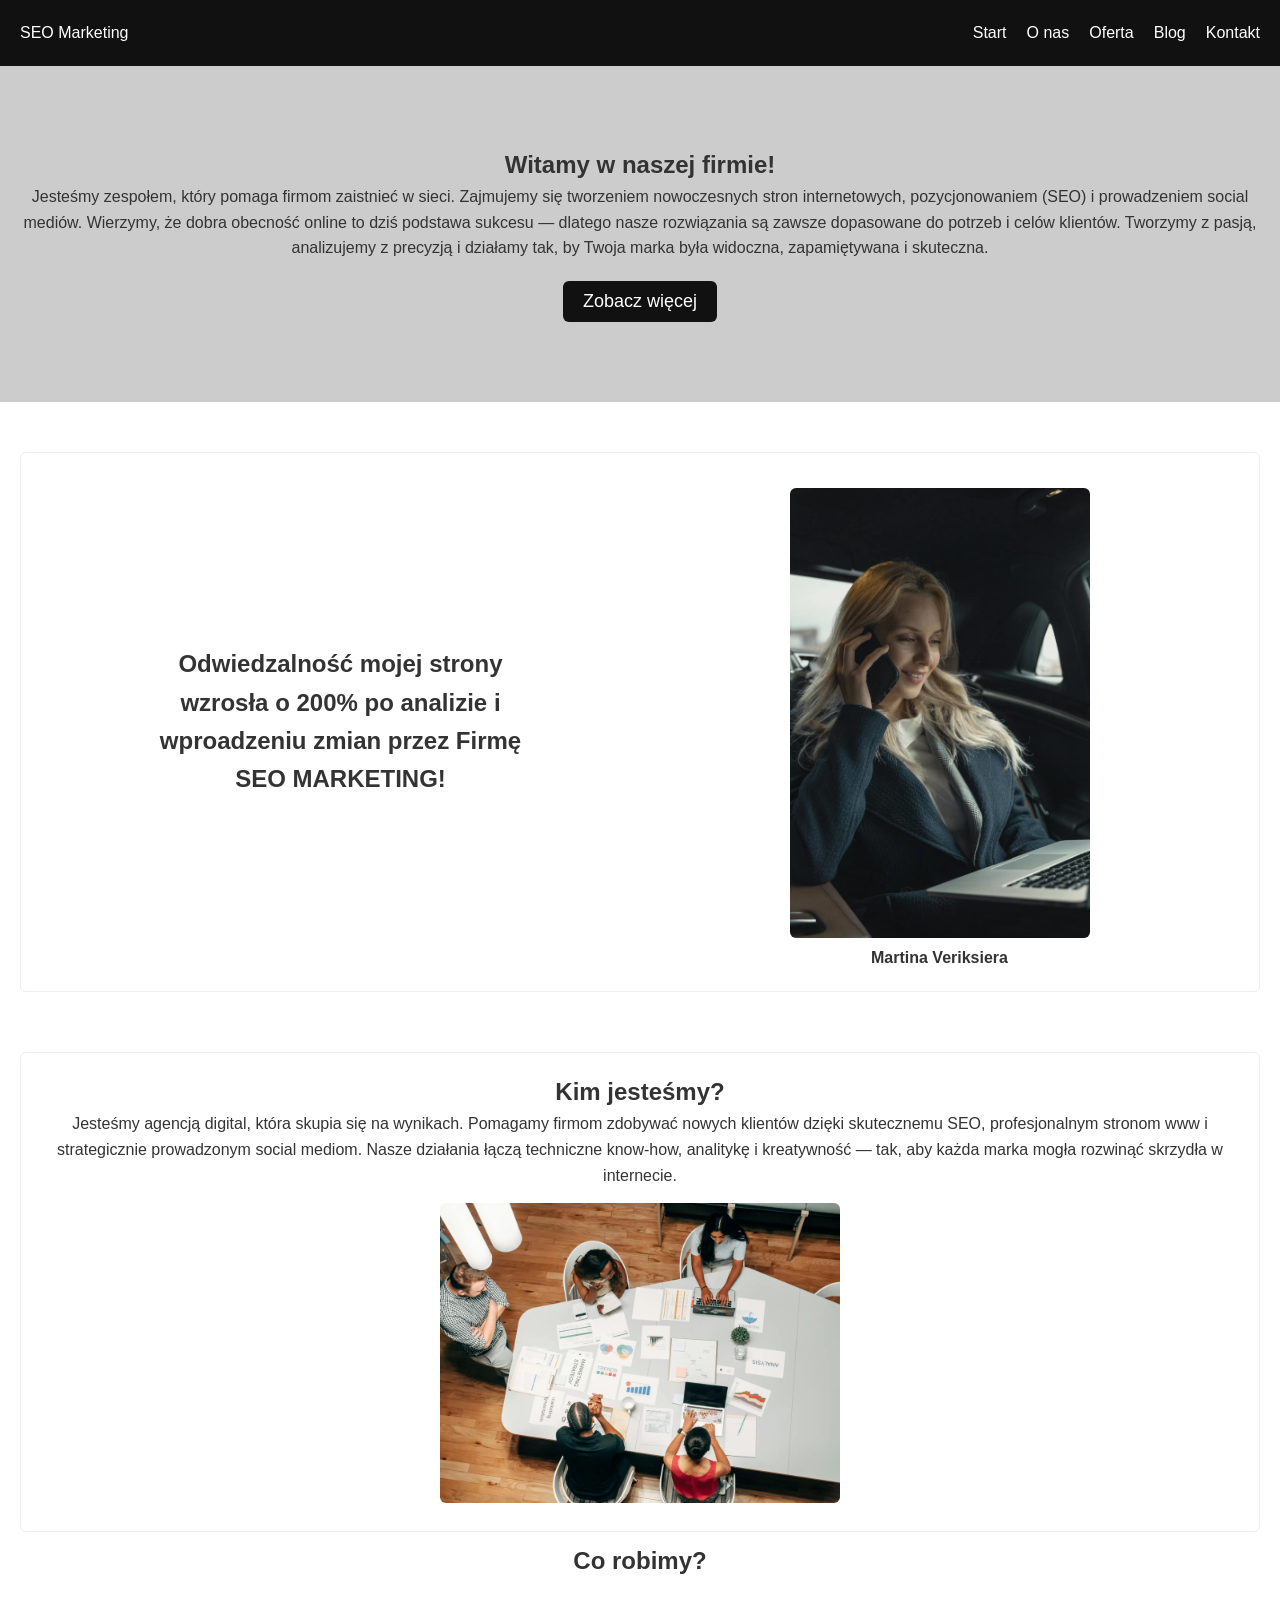
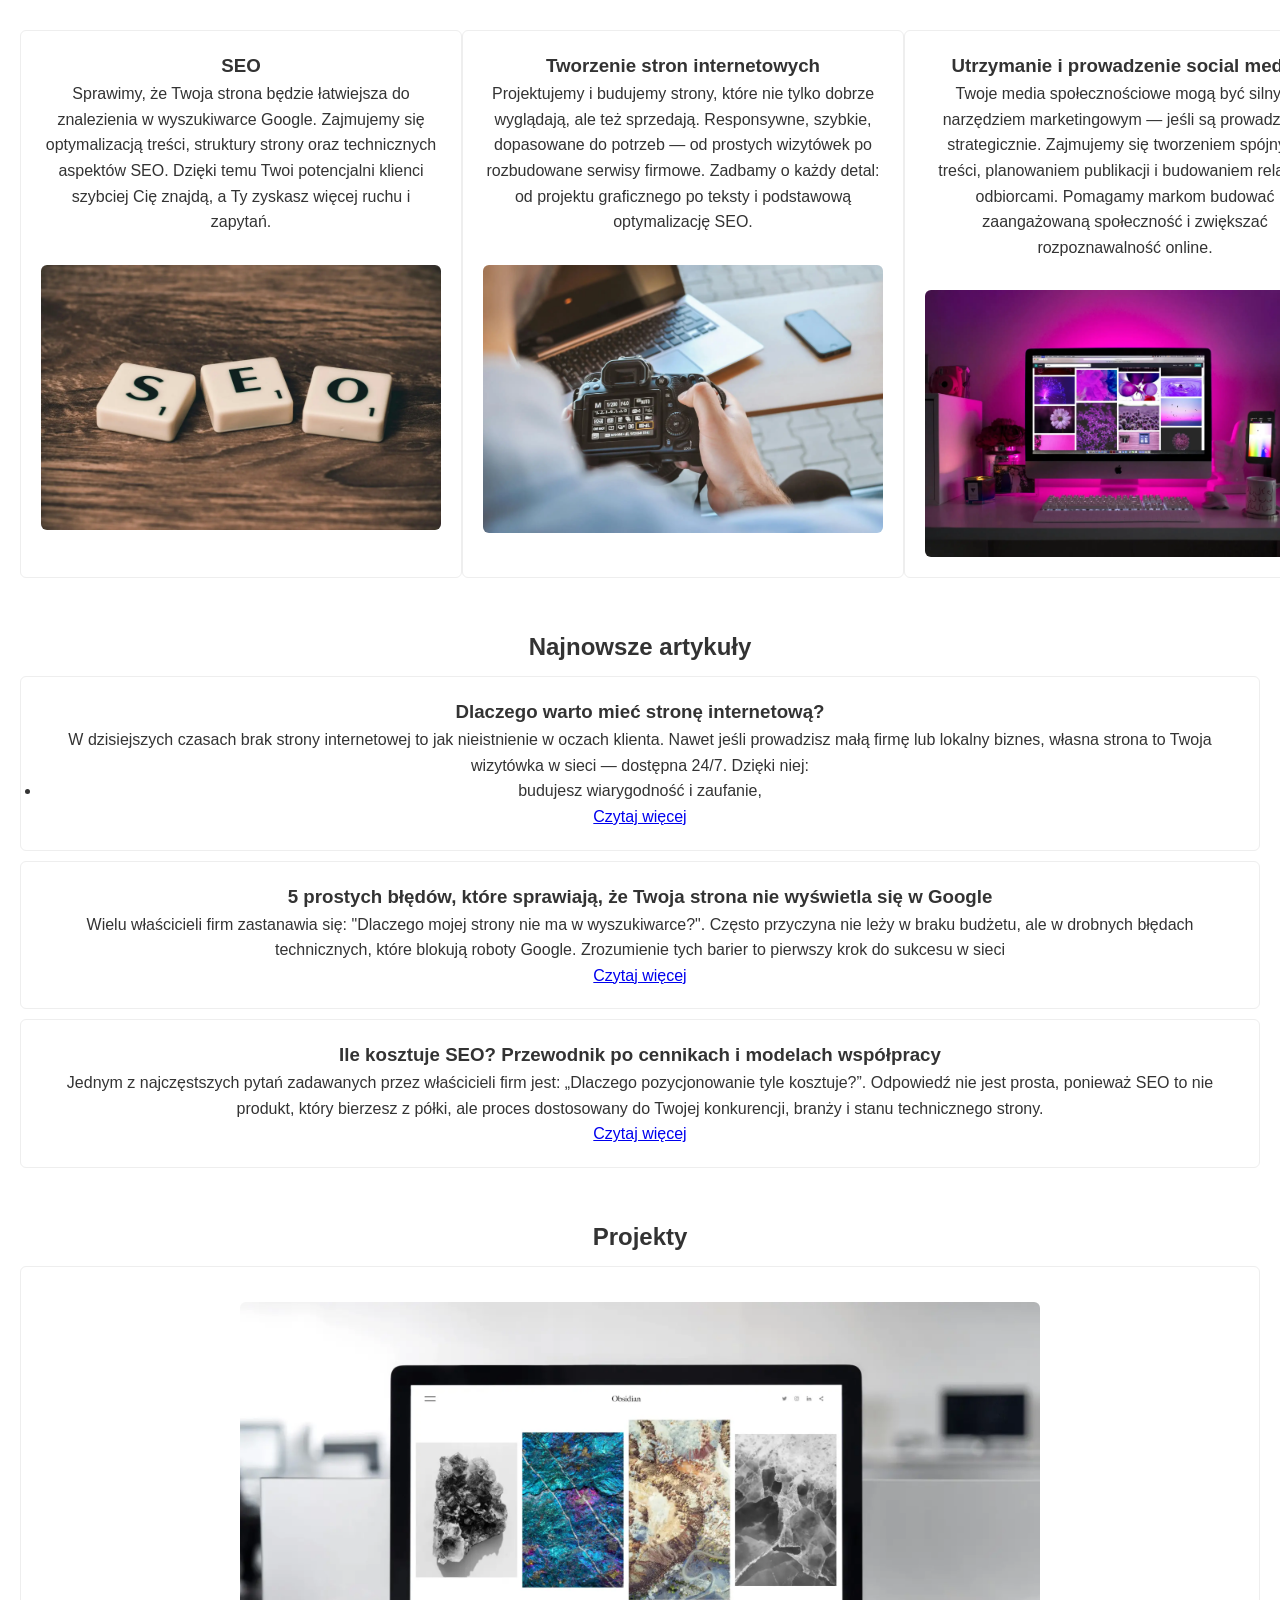
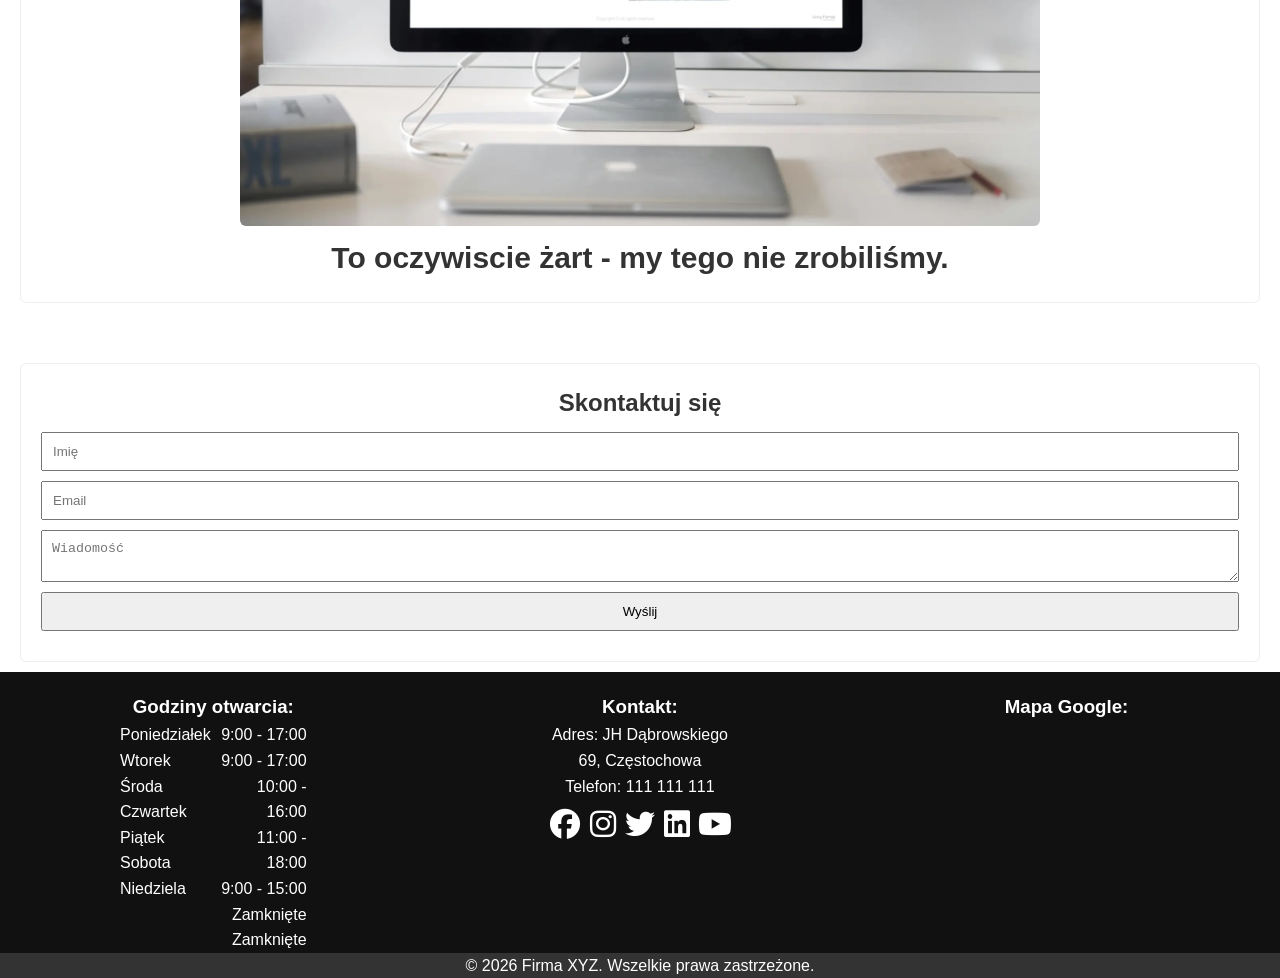
==== index.html @ 731b8c66 "Update AI chatbot API key and script ID" ====
<!DOCTYPE html>
<html lang="PL">
<head>
    <meta name="google-site-verification" content="YTeAEZpLC_OVAl8y1FCkIBttEmeFO_neO-o3GUw4ZjY" />
    <link rel="stylesheet" href="https://cdnjs.cloudflare.com/ajax/libs/font-awesome/6.5.1/css/all.min.css">
    <link rel="stylesheet" href="style.css">
    <title>SEO Marketing</title>
    <meta name="description" content="Zajmjemy się SEO i optymalizacją stron internetowych!
     Jeżeli chcesz żeby twoja strona była wyszukiwana wiecej i szybciej jestescie w dobrym miejscu!">
    <meta name="keywords" content="Strona internetowa, SEO, optymalizacją, wyszukiwanie, miejsce">

    <!-- Facebook Meta Tags -->
    <meta property="og:url" content="https://PorwanyPL.github.io">
    <meta property="og:type" content="website">
    <meta property="og:title" content="SEO Marketing">
    <meta property="og:description" content="Zajmjemy się SEO i optymalizacją stron internetowych!
        Jeżeli chcesz żeby twoja strona była wyszukiwana wiecej i szybciej jestescie w dobrym miejscu!">
    <meta property="og:image" content="https://opengraph.b-cdn.net/production/images/9e514ed9-cc0b-4eec-8880-2cc84eaccb9f.jpg?token=wZX1wIh1GmjY1nAK0767PbITvUeGZSlRrqL3bGGTKsA&height=800&width=1200&expires=33298521840">

    <!-- Twitter Meta Tags -->
    <meta name="twitter:card" content="summary_large_image">
    <meta property="twitter:domain" content="PorwanyPL.github.io">
    <meta property="twitter:url" content="https://PorwanyPL.github.io">
    <meta name="twitter:title" content="SEO Marketing">
    <meta name="twitter:description" content="Zajmjemy się SEO i optymalizacją stron internetowych!
        Jeżeli chcesz żeby twoja strona była wyszukiwana wiecej i szybciej jestescie w dobrym miejscu!">
    <meta name="twitter:image" content="https://opengraph.b-cdn.net/production/images/9e514ed9-cc0b-4eec-8880-2cc84eaccb9f.jpg?token=wZX1wIh1GmjY1nAK0767PbITvUeGZSlRrqL3bGGTKsA&height=800&width=1200&expires=33298521840">

    <!-- Meta Tags Generated via https://www.opengraph.xyz -->
     <script type="application/ld+json">
        {
        "@context": "https://schema.org",
        "@type": "LocalBusiness",
        "name": "SEO Marketing",
        "image": "https://porwanypl.github.io/kobieta-koduje-na-komputerze.jpg",
        "url": "https://porwanypl.github.io/",
        "telephone": "111 111 111",
        "priceRange": "$$",
        "address": {
            "@type": "PostalAddress",
            "streetAddress": "JH Dąbrowskiego 12",
            "addressLocality": "Częstochowa",
            "postalCode": "42-200",
            "addressCountry": "PL"
        },
        "geo": {
            "@type": "GeoCoordinates",
            "latitude": 50.823562, 
            "longitude": 19.110785
        },
        "openingHoursSpecification": [{
            "@type": "OpeningHoursSpecification",
            "dayOfWeek": [
            "Monday",
            "Tuesday",
            "Wednesday",
            "Thursday",
            "Friday"
            ],
            "opens": "08:00",
            "closes": "16:00"
        },{
            "@type": "OpeningHoursSpecification",
            "dayOfWeek": "Saturday",
            "opens": "10:00",
            "closes": "15:00"
        }],
        "sameAs": [
            "https://www.facebook.com/politechnikaczestochowskaPCz",
            "https://www.instagram.com/politechnikaczestochowska",
            "https://www.youtube.com/politechnikaczestochowska"
        ] 
        }
    </script>
    <link rel="alternate" hreflang="pl" href="https://porwanypl.github.io/"/>
    <link rel="alternate" hreflang="en" href="https://porwanypl.github.io/en/"/>
<!-- cookies pliki -->
    <script id="Cookiebot" src="https://consent.cookiebot.com/uc.js" data-cbid="aeaaa989-5537-49ea-a814-92ec46b19eb7" data-blockingmode="auto" type="text/javascript"></script>
    <!-- chat bot --> 
    <script>window.aichatbotApiKey="5bf38049-94e9-4cc4-a264-72f6aa20b4b9"; window.aichatbotProviderId="f9e9c5e4-6d1a-4b8c-8d3f-3f9e9c5e46d1";</script><script src="https://script.chatlab.com/aichatbot.js" id="5bf38049-94e9-4cc4-a264-72f6aa20b4b9" defer></script>

    <script type="text/javascript">
    (function(c,l,a,r,i,t,y){
        c[a]=c[a]||function(){(c[a].q=c[a].q||[]).push(arguments)};
        t=l.createElement(r);t.async=1;t.src="https://www.clarity.ms/tag/"+i;
        y=l.getElementsByTagName(r)[0];y.parentNode.insertBefore(t,y);
    })(window, document, "clarity", "script", "u9icg1cojf");
</script>
</head>

<!-- Google tag (gtag.js) -->
<script async src="https://www.googletagmanager.com/gtag/js?id=G-9H1WRH8PSH"></script>
<script>
  window.dataLayer = window.dataLayer || [];
  function gtag(){dataLayer.push(arguments);}
  gtag('js', new Date());

  gtag('config', 'G-9H1WRH8PSH');
</script>
<body>

<header>
    <div class="logo">SEO Marketing</div>
    <nav>
        <ul>
            <li><a href="index.html">Start</a></li>
            <li><a href="#">O nas</a></li>
            <li><a href="#">Oferta</a></li>
            <li><a href="blog/article1.html">Blog</a></li>
            <li><a href="#">Kontakt</a></li>
        </ul>
    </nav>
</header>

<section class="hero">
    <h1>Witamy w naszej firmie!</h1> <!-- powinien być H1 -->
    <p>Jesteśmy zespołem, który pomaga firmom zaistnieć w sieci.
Zajmujemy się tworzeniem nowoczesnych stron internetowych, pozycjonowaniem (SEO) i prowadzeniem social mediów.
Wierzymy, że dobra obecność online to dziś podstawa sukcesu — dlatego nasze rozwiązania są zawsze dopasowane do potrzeb i celów klientów.
Tworzymy z pasją, analizujemy z precyzją i działamy tak, by Twoja marka była widoczna, zapamiętywana i skuteczna.</p>
    <button>Zobacz więcej</button>
</section>

<section class="opinia">
    <div class="container">
        <div class="col-50">
            <p><h2>
                Odwiedzalność mojej strony wzrosła o 200% po analizie i wproadzeniu zmian przez Firmę SEO MARKETING!
            </h2></p>
        </div>

        <div class="col-50">
            <div>
                <img src="zdjecia/zdjecie-pani-z-laptopem.webp" alt="profil osoby komentującej">
            <p>Martina Veriksiera</p>
            </div>
        </div>
    </div>
</section>

<section class="about">
    <div class="container">
        <h2>Kim jesteśmy?</h2>
        <p>Jesteśmy agencją digital, która skupia się na wynikach.
        Pomagamy firmom zdobywać nowych klientów dzięki skutecznemu SEO, profesjonalnym stronom www i strategicznie prowadzonym social mediom.
        Nasze działania łączą techniczne know-how, analitykę i kreatywność — tak, aby każda marka mogła rozwinąć skrzydła w internecie.</p>
        <img src="zdjecia/kim-jestesmy-min.webp" loading="lazy" alt="Kim jesteśmy">
    </div>
</section>

<section class="serviceH2">
    <h2>Co robimy?</h2>
</section>

<section class="services">
    <div class="serviceFlex">
        <div class="service">
            <h3>SEO</h3>
            <p>Sprawimy, że Twoja strona będzie łatwiejsza do znalezienia w wyszukiwarce Google.
            Zajmujemy się optymalizacją treści, struktury strony oraz technicznych aspektów SEO.
            Dzięki temu Twoi potencjalni klienci szybciej Cię znajdą, a Ty zyskasz więcej ruchu i zapytań.</p>
            <div class="service-img">
                <img src="zdjecia/seo-min.webp" loading="lazy" alt="SEO">
            </div>
        </div>
    </div>
    <div class="serviceFlex">
        <div class="service">
            <h3>Tworzenie stron internetowych</h3>
            <p>Projektujemy i budujemy strony, które nie tylko dobrze wyglądają, ale też sprzedają.
            Responsywne, szybkie, dopasowane do potrzeb — od prostych wizytówek po rozbudowane serwisy firmowe.
            Zadbamy o każdy detal: od projektu graficznego po teksty i podstawową optymalizację SEO.</p>
            <div class="service-img">
                <img src="zdjecia/marketing-min.webp" loading="lazy" alt="Tworzenie stron">
            </div>
        </div>
    </div>
    <div class="serviceFlex">
        <div class="service">
            <h3>Utrzymanie i prowadzenie social media</h3>
            <p>Twoje media społecznościowe mogą być silnym narzędziem marketingowym — jeśli są prowadzone strategicznie.
            Zajmujemy się tworzeniem spójnych treści, planowaniem publikacji i budowaniem relacji z odbiorcami.
            Pomagamy markom budować zaangażowaną społeczność i zwiększać rozpoznawalność online.</p>
            <div class="service-img">
                <img src="zdjecia/web-deign-min.webp" loading="lazy" alt="Social media">
            </div>
        </div>
    </div>
</section>

<section class="blog">
    <h2>Najnowsze artykuły</h2> 
    <article>
        <div class="article-inside">
            <h3>Dlaczego warto mieć stronę internetową?</h3>

            <p>W dzisiejszych czasach brak strony internetowej to jak nieistnienie w oczach klienta.
            Nawet jeśli prowadzisz małą firmę lub lokalny biznes, własna strona to Twoja wizytówka w sieci — dostępna 24/7.
            Dzięki niej:
            <ul>
            <li>budujesz wiarygodność i zaufanie,</li>
            </ul></p>

            <a href="#">Czytaj więcej</a>
        </div>
    </article>
    
    <article>
        <div class="article-inside">
            <h3>5 prostych błędów, które sprawiają, że Twoja strona nie wyświetla się w Google</h3>

            <p>Wielu właścicieli firm zastanawia się: "Dlaczego mojej strony nie ma w wyszukiwarce?". 
                Często przyczyna nie leży w braku budżetu, ale w drobnych błędach technicznych, które blokują roboty Google. 
                Zrozumienie tych barier to pierwszy krok do sukcesu w sieci</p>

            <a href="#">Czytaj więcej</a>
        </div>
    </article>

    <article>
        <div class="article-inside">
            <h3>Ile kosztuje SEO? Przewodnik po cennikach i modelach współpracy</h3>

            <p>Jednym z najczęstszych pytań zadawanych przez właścicieli firm jest: „Dlaczego pozycjonowanie tyle kosztuje?”. 
                Odpowiedź nie jest prosta, ponieważ SEO to nie produkt, który bierzesz z półki, 
                ale proces dostosowany do Twojej konkurencji, branży i stanu technicznego strony.</p>

            <a href="#">Czytaj więcej</a>
        </div>
    </article>

</section>

<section class="portfolio">
    <h2>Projekty</h2>
    <div class="project">
        <img src="zdjecia/zdjecie-monitora-z-przegladarka.webp" loading="lazy" alt="Projekt 1">
        <p><b>To oczywiscie żart - my tego nie zrobiliśmy.</b></p>
    </div>
</section>

<section class="contact">
    <div class="container">
        <h2>Skontaktuj się</h2>
        <form>
            <input type="text" placeholder="Imię">
            <input type="email" placeholder="Email">
            <textarea placeholder="Wiadomość"></textarea>
            <button>Wyślij</button>
        </form>
    </div>
</section>

<footer>
    <div class="row">
        <div class="col-1">
            <h3>Godziny otwarcia:</h3>
            <div class="row">
                <div class="col-2 leftCol">
                    Poniedziałek<br>
                    Wtorek<br>
                    Środa<br>
                    Czwartek<br>
                    Piątek<br>
                    Sobota<br>
                    Niedziela
                </div>
                <div class="col-2 rightCol">
                    9:00 - 17:00<br>
                    9:00 - 17:00<br>
                    10:00 - 16:00<br>
                    11:00 - 18:00<br>
                    9:00 - 15:00<br>
                    Zamknięte<br>
                    Zamknięte
                </div>
            </div>
        </div>
        <div class="col-1">
            <h3>Kontakt:</h3>
            <p>Adres: JH Dąbrowskiego 69, Częstochowa</p>
            <p>Telefon: 111 111 111</p>
            <div class="row">
                <div class="col-5"><i class="fa-brands fa-facebook"></i></div>
                <div class="col-5"><i class="fa-brands fa-instagram"></i></div>
                <div class="col-5"><i class="fa-brands fa-twitter"></i></div>
                <div class="col-5"><i class="fa-brands fa-linkedin"></i></div>
                <div class="col-5"><i class="fa-brands fa-youtube"></i></div>
            </div>
        </div>
        <div class="col-1">
            <h3>Mapa Google:</h3>
            <iframe src="https://www.google.com/maps/embed?pb=!1m10!1m8!1m3!1d727.2451090028206!2d19.468840865619192!3d51.17419026468823!3m2!1i1024!2i768!4f13.1!5e1!3m2!1spl!2spl!4v1767355858015!5m2!1spl!2spl" style="border:0;" allowfullscreen="" loading="lazy" referrerpolicy="no-referrer-when-downgrade"></iframe>
        </div>
    </div>
    <div class="footer-p">
        <p>© 2026 Firma XYZ. Wszelkie prawa zastrzeżone.</p>
    </div>
</footer>

</body>
</html>
---- style.css ----
* { margin: 0; padding: 0; box-sizing: border-box; }
body { font-family: Arial, sans-serif; line-height: 1.6; color: #333; }

header {
    background: #111;
    color: #fff;
    padding: 20px;
    display: flex;
    justify-content: space-between;
    align-items: center;
    text-align: center;
}
nav ul { list-style: none; display: flex; }
nav ul li { margin-left: 20px; }
nav ul li a { color: #fff; text-decoration: none; }

nav ul li:hover {
    transform: scale(1.10);
}
nav ul li:hover a{
    color: #ccc;
    transition: color 0.3s ease;
}
.hero {
    background: #ccc;
    padding: 80px 20px;
    text-align: center;
}
.hero h2 { font-size: 32px; margin-bottom: 20px; }

.hero button{
    padding: 10px 20px;
    font-size: 18px;
    background: #111;
    color: #fff;
    border: none;
    border-radius: 6px;
    cursor: pointer;
    margin-top: 20px;
}

.hero button:hover{
    transition: background-color 0.3s ease;
    background-color: #ccc;
    color: #111;
}

.opinia .container {
    display: flex;
    justify-content: center;
    align-items: center;
}
.opinia .col-50 {
    display: flex;
    width: 50%;
    justify-content: center;
}

.opinia .col-50  p {
    margin: 50px;
    text-align: center;
}

.opinia .col-50 div p {
    font-weight: bold;
    margin: 0;
    text-align: center;
}

.col-50 img {
    max-width: 300px;
}


.about, .services, .blog, .portfolio, .contact, .opinia{
    padding: 40px 20px 0 20px;
    text-align: center;
}

.serviceH2 {
    text-align: center;
}

.services {
    display: flex;
    flex: 1;
    justify-content: space-around;
}

.services .service, .blog article, .portfolio .project, .container{
    border: 1px solid #eee;
    padding: 20px;
    margin: 10px 0;
    border-radius: 6px;
    text-align: center;
}
.serviceFlex {
    display: flex;
    flex: 1;
}
.service-img{
    display: flex;
    justify-content: center;
    margin-top: 15px;
}

.article-inside{
    margin: 0 auto;
    max-width: 1200px;
}

.portfolio img{
    min-width: 800px;
}

.portfolio p{
    font-size: 30px;
}

img { width: 400px; border-radius: 6px; margin-top: 15px;}

form input, form textarea, form button {
    display: block;
    width: 100%;
    margin: 10px 0;
    padding: 10px;
}

.row::before, .row::after {
    content: "";
    display: table;
    clear: both;
}

[class*='col']{
    float: left;
    min-height: 1px;
}

.col-1 { 
    width: 33.33%; 
    padding: 0 120px;
}

.col-2 { 
    width: 50%; 
}
.col-5{
    width: 20%;
}
.leftCol{
    text-align: left;
}
.rightCol{
    text-align: right;
}

iframe{
    margin-top: 2px;
    width: 100%;
    min-height: 200px;
    border: 0;
}

footer {
    background: #111;
    color: #fff;
    padding-top: 20px;
    text-align: center;
}
footer .col-1 {
    min-height: 250px;
}
footer .col-1 p {
    text-align: center;
}

.footer-p{
    background-color: #333;
}

footer .row > .col-1 > .row .col-5{
    margin-top: 10px;
}
footer i{
    border-radius: 30px;
    width: 100%;
    font-size: 30px;
    cursor: pointer;
}

footer i:hover{
    background-color: #fff;
    color: #111;
    transition: all 0.3s ease;
}
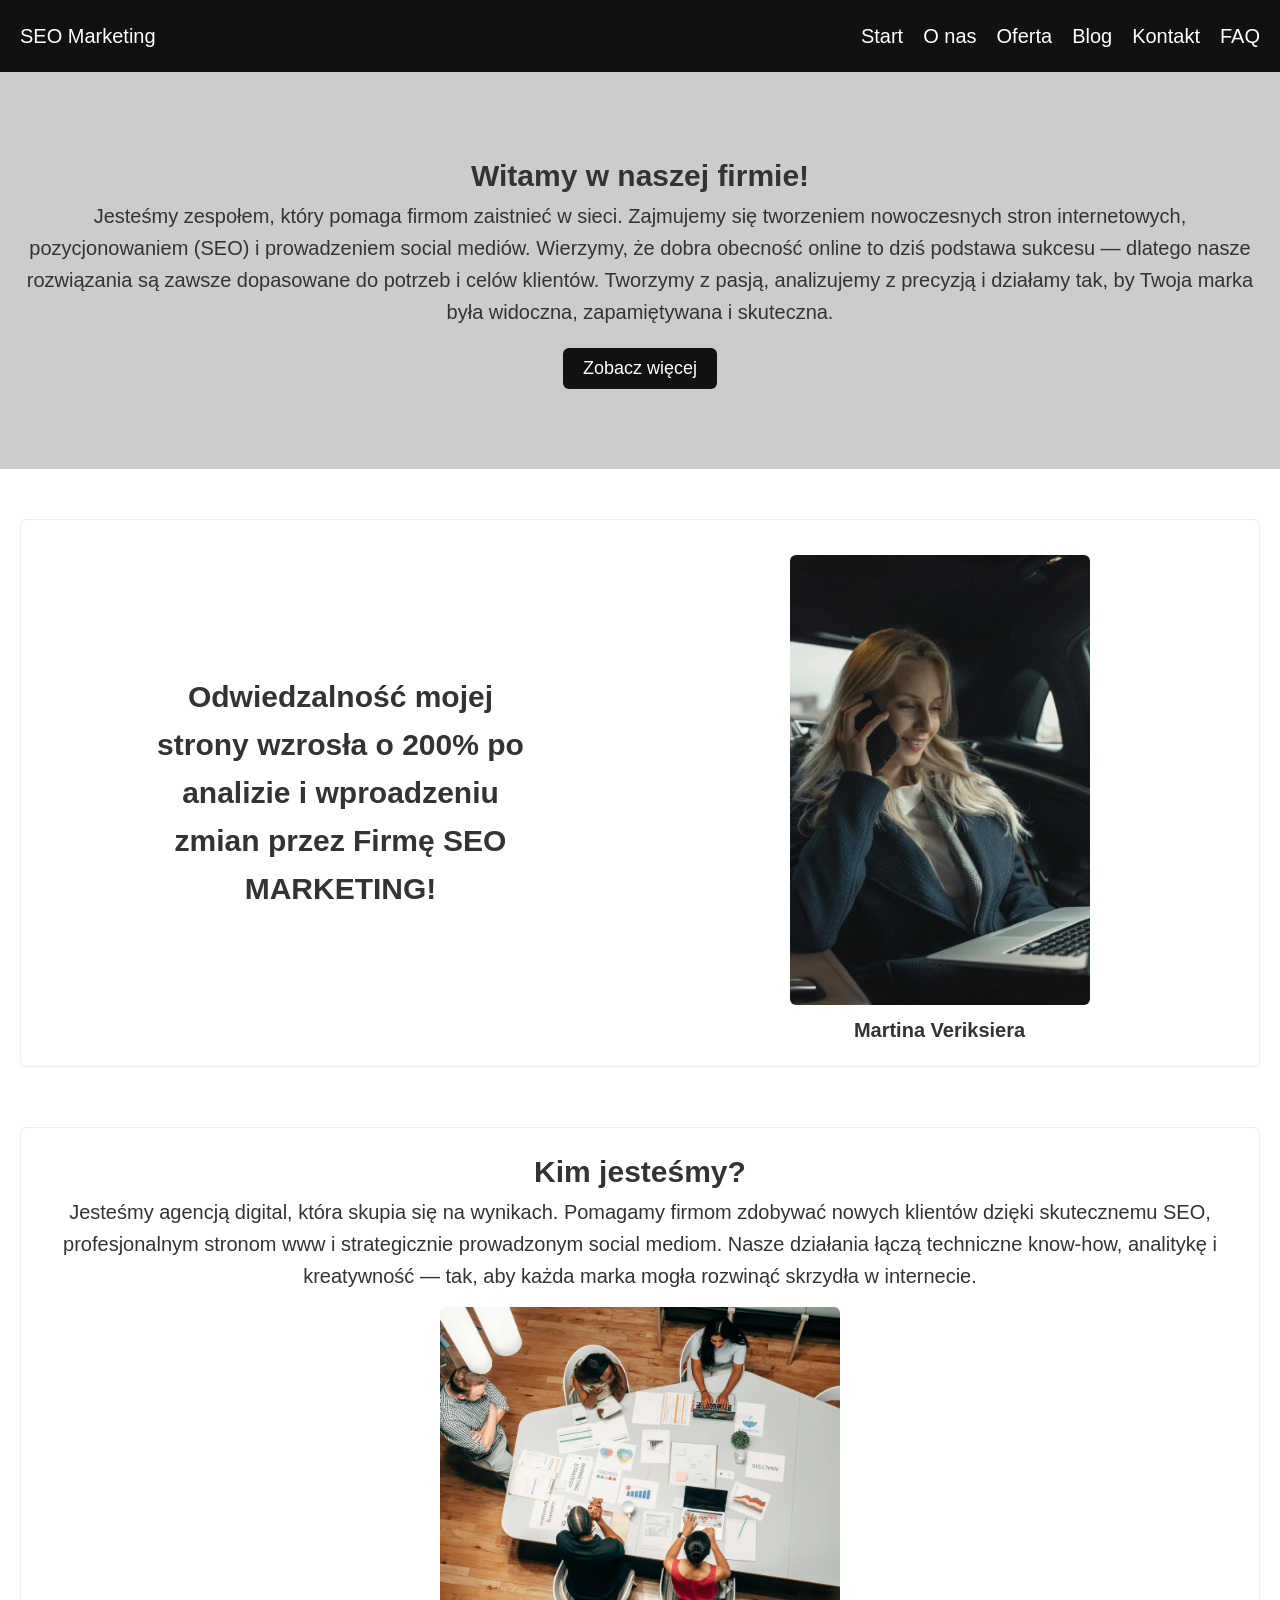
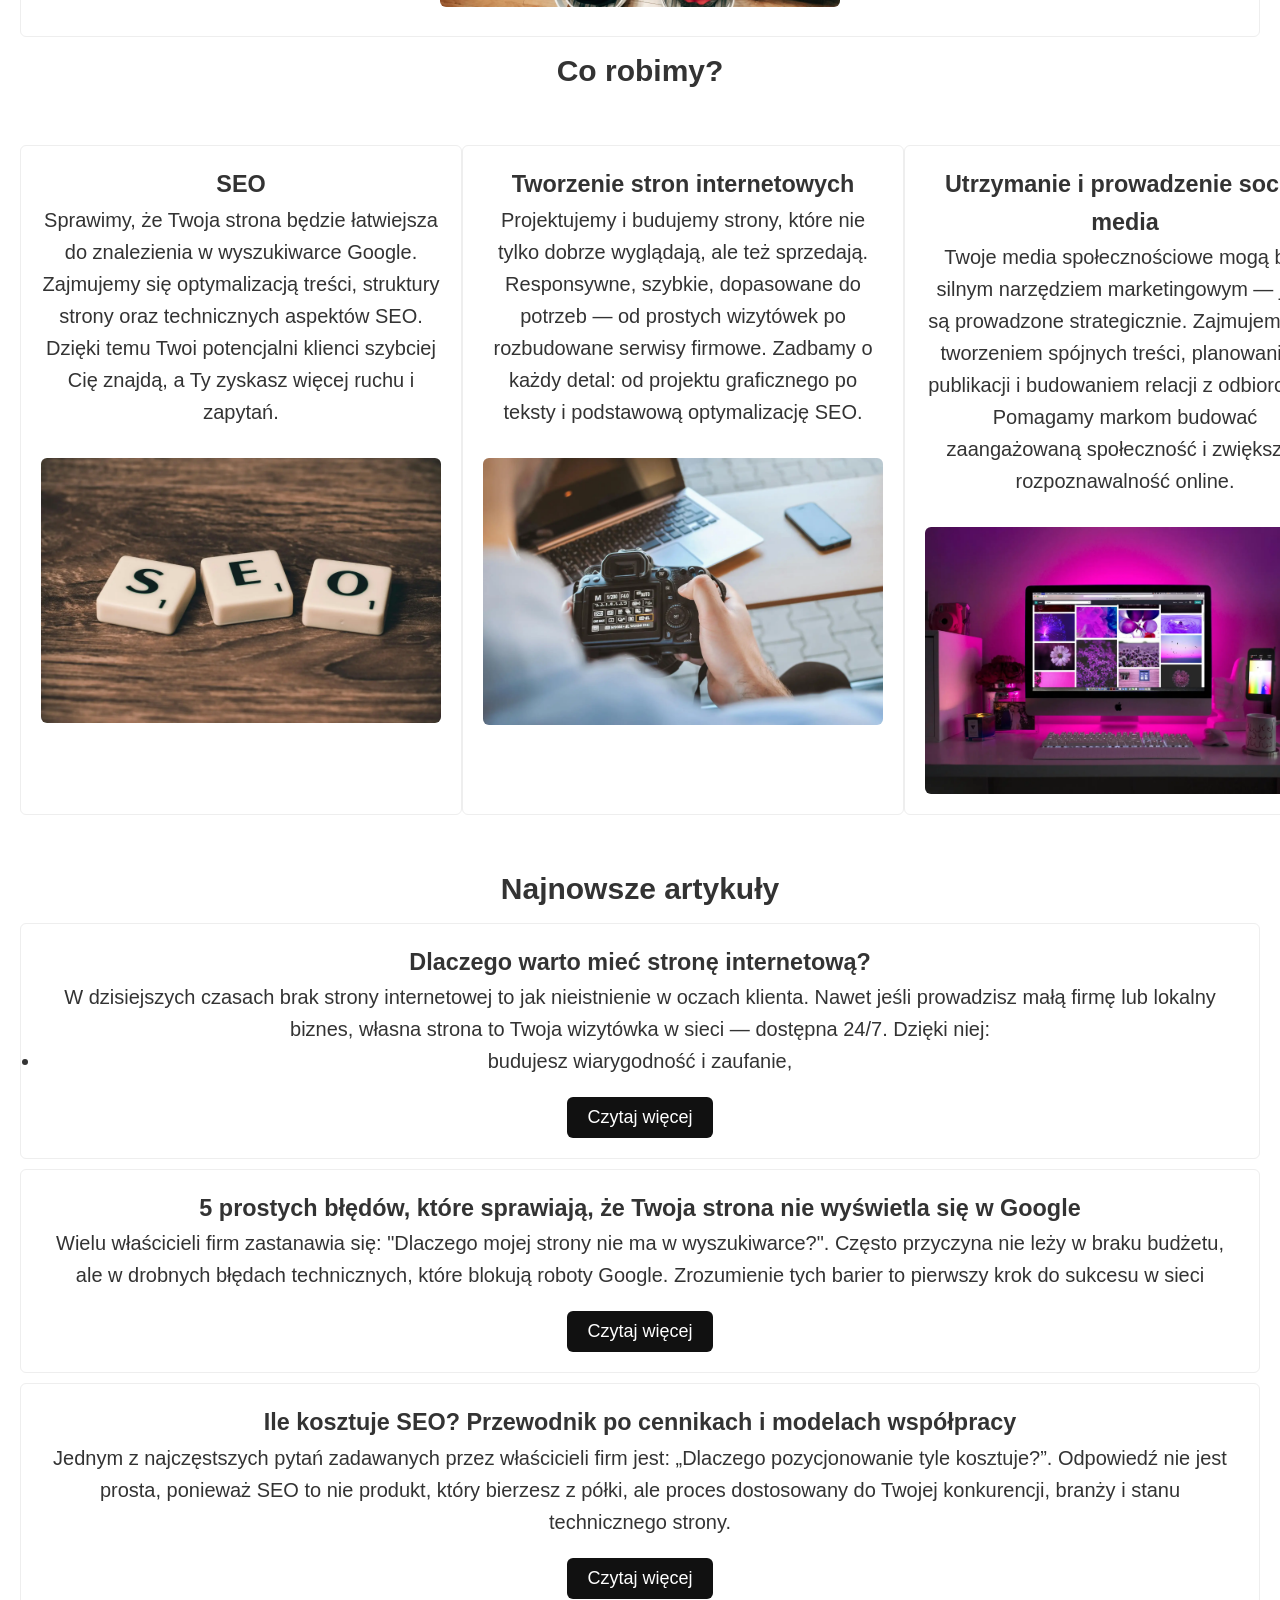
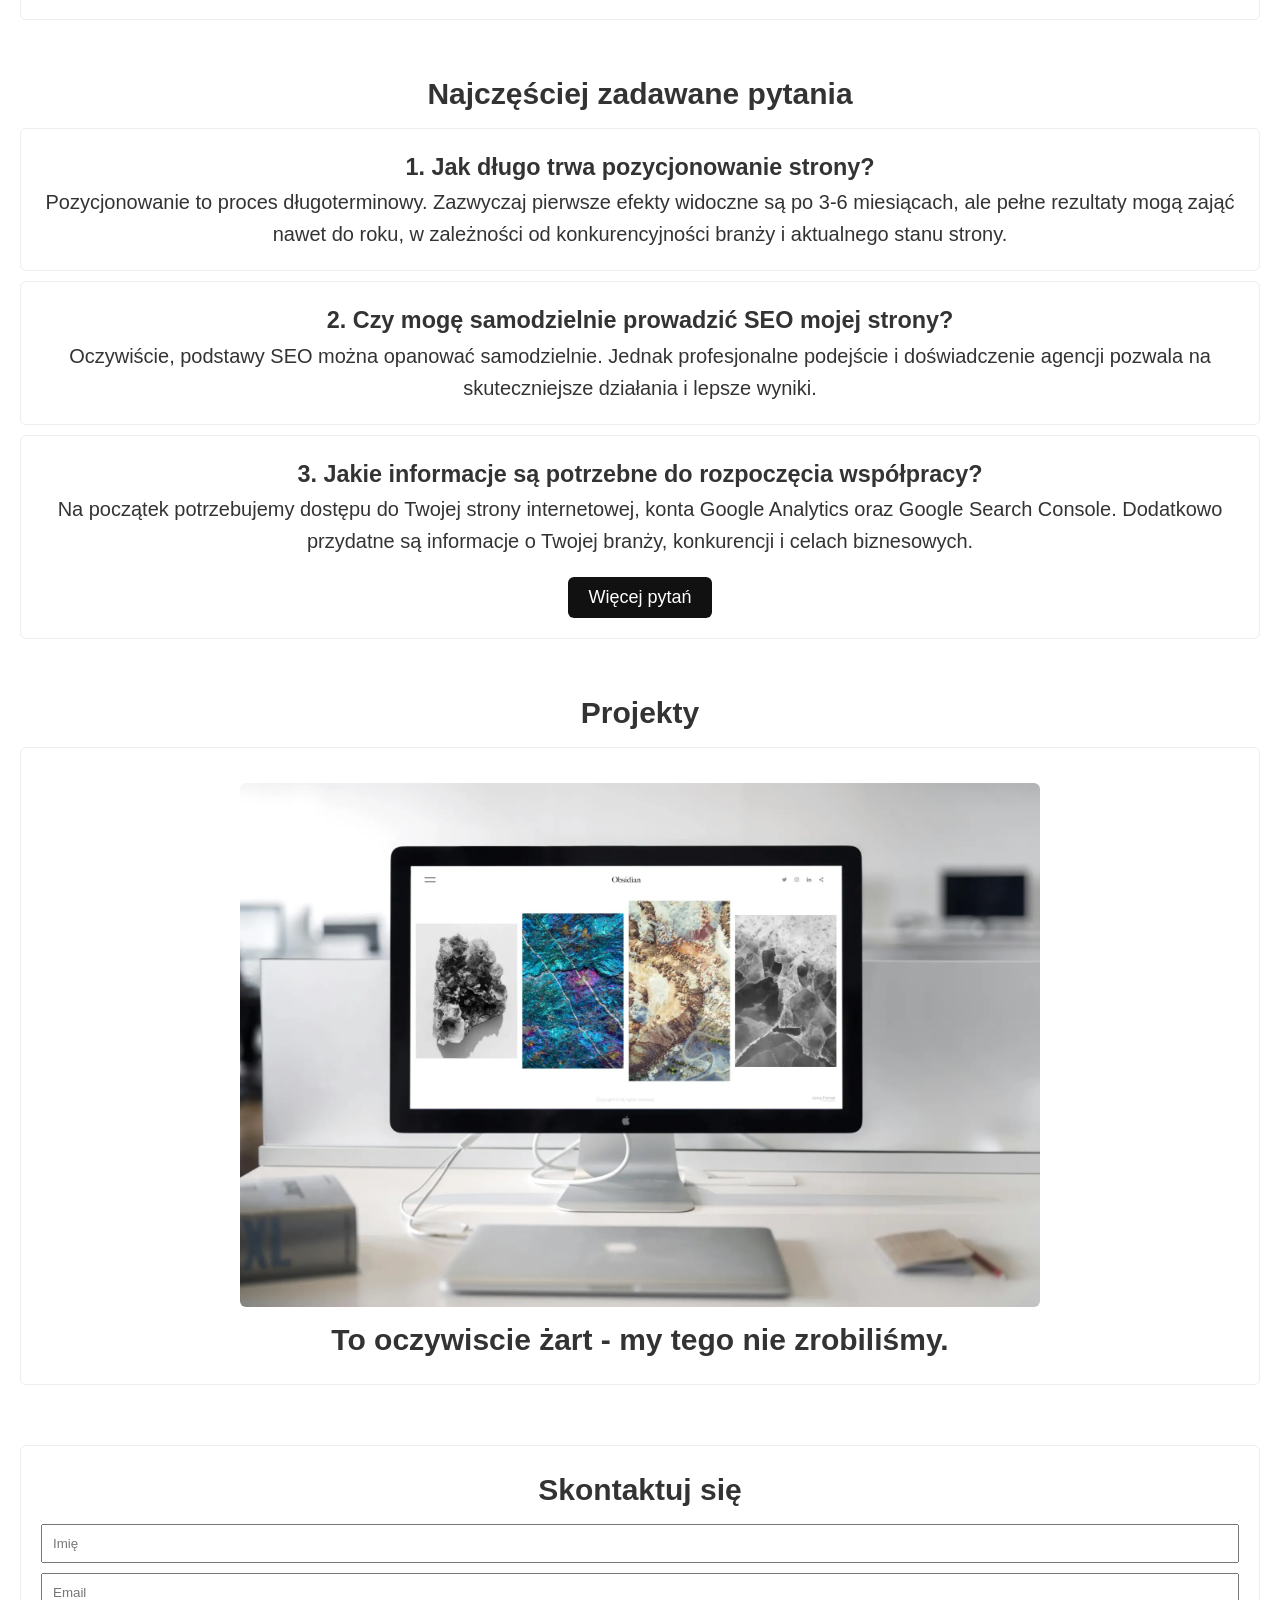
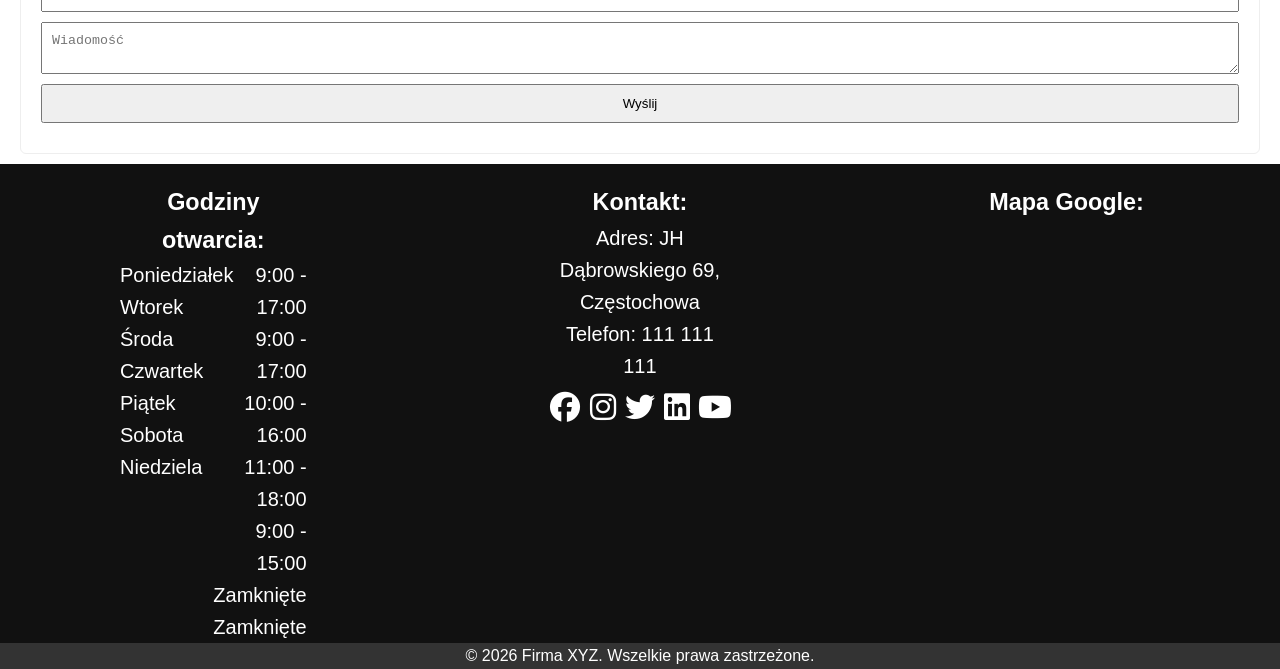
==== commit 96f70ff5: "add links to faq section" ====
--- a/index.html
+++ b/index.html
@@ -75,7 +75,7 @@
     <link rel="alternate" hreflang="pl" href="https://porwanypl.github.io/"/>
     <link rel="alternate" hreflang="en" href="https://porwanypl.github.io/en/"/>
 <!-- cookies pliki -->
-    <script id="Cookiebot" src="https://consent.cookiebot.com/uc.js" data-cbid="aeaaa989-5537-49ea-a814-92ec46b19eb7" data-blockingmode="auto" type="text/javascript"></script>
+    <script id="CookieDeclaration" src="https://consent.cookiebot.com/aeaaa989-5537-49ea-a814-92ec46b19eb7/cd.js" type="text/javascript" async></script>
     <!-- chat bot --> 
     <script>window.aichatbotApiKey="5bf38049-94e9-4cc4-a264-72f6aa20b4b9"; window.aichatbotProviderId="f9e9c5e4-6d1a-4b8c-8d3f-3f9e9c5e46d1";</script><script src="https://script.chatlab.com/aichatbot.js" id="5bf38049-94e9-4cc4-a264-72f6aa20b4b9" defer></script>
 
@@ -86,8 +86,6 @@
         y=l.getElementsByTagName(r)[0];y.parentNode.insertBefore(t,y);
     })(window, document, "clarity", "script", "u9icg1cojf");
 </script>
-</head>
-
 <!-- Google tag (gtag.js) -->
 <script async src="https://www.googletagmanager.com/gtag/js?id=G-9H1WRH8PSH"></script>
 <script>
@@ -97,6 +95,10 @@
 
   gtag('config', 'G-9H1WRH8PSH');
 </script>
+    
+</head>
+
+
 <body>
 
 <header>
@@ -104,10 +106,11 @@
     <nav>
         <ul>
             <li><a href="index.html">Start</a></li>
-            <li><a href="#">O nas</a></li>
+            <li><a href="about/about.html">O nas</a></li>
             <li><a href="#">Oferta</a></li>
             <li><a href="blog/article1.html">Blog</a></li>
             <li><a href="#">Kontakt</a></li>
+            <li><a href="faq/faq.html">FAQ</a></li>
         </ul>
     </nav>
 </header>
@@ -115,10 +118,10 @@
 <section class="hero">
     <h1>Witamy w naszej firmie!</h1> <!-- powinien być H1 -->
     <p>Jesteśmy zespołem, który pomaga firmom zaistnieć w sieci.
-Zajmujemy się tworzeniem nowoczesnych stron internetowych, pozycjonowaniem (SEO) i prowadzeniem social mediów.
-Wierzymy, że dobra obecność online to dziś podstawa sukcesu — dlatego nasze rozwiązania są zawsze dopasowane do potrzeb i celów klientów.
-Tworzymy z pasją, analizujemy z precyzją i działamy tak, by Twoja marka była widoczna, zapamiętywana i skuteczna.</p>
-    <button>Zobacz więcej</button>
+        Zajmujemy się tworzeniem nowoczesnych stron internetowych, pozycjonowaniem (SEO) i prowadzeniem social mediów.
+        Wierzymy, że dobra obecność online to dziś podstawa sukcesu — dlatego nasze rozwiązania są zawsze dopasowane do potrzeb i celów klientów.
+        Tworzymy z pasją, analizujemy z precyzją i działamy tak, by Twoja marka była widoczna, zapamiętywana i skuteczna.</p>
+    <button><a href="about/about.html">Zobacz więcej</a></button>
 </section>
 
 <section class="opinia">
@@ -201,7 +204,7 @@
             <li>budujesz wiarygodność i zaufanie,</li>
             </ul></p>
 
-            <a href="#">Czytaj więcej</a>
+            <button><a href="blog/article1.html">Czytaj więcej</a></button>
         </div>
     </article>
     
@@ -213,7 +216,7 @@
                 Często przyczyna nie leży w braku budżetu, ale w drobnych błędach technicznych, które blokują roboty Google. 
                 Zrozumienie tych barier to pierwszy krok do sukcesu w sieci</p>
 
-            <a href="#">Czytaj więcej</a>
+            <button><a href="blog/article2.html">Czytaj więcej</a></button>
         </div>
     </article>
 
@@ -225,10 +228,35 @@
                 Odpowiedź nie jest prosta, ponieważ SEO to nie produkt, który bierzesz z półki, 
                 ale proces dostosowany do Twojej konkurencji, branży i stanu technicznego strony.</p>
 
-            <a href="#">Czytaj więcej</a>
+            <button><a href="blog/article3.html">Czytaj więcej</a></button>
         </div>
     </article>
 
+</section>
+
+<section class="faq">
+    <h2>Najczęściej zadawane pytania</h2>
+    <div class="container">
+        <div class=" faq-item">
+            <h3>1. Jak długo trwa pozycjonowanie strony?</h3>
+            <p>Pozycjonowanie to proces długoterminowy. Zazwyczaj pierwsze efekty widoczne są po 3-6 miesiącach, 
+                ale pełne rezultaty mogą zająć nawet do roku, w zależności od konkurencyjności branży i aktualnego stanu strony.</p>
+        </div>
+    </div>
+    <div class="container">
+        <div class=" faq-item">
+            <h3>2. Czy mogę samodzielnie prowadzić SEO mojej strony?</h3>
+            <p>Oczywiście, podstawy SEO można opanować samodzielnie. Jednak profesjonalne podejście i doświadczenie agencji pozwala na skuteczniejsze działania i lepsze wyniki.</p>
+        </div>
+    </div>
+    <div class="container">
+        <div class=" faq-item">
+            <h3>3. Jakie informacje są potrzebne do rozpoczęcia współpracy?</h3>
+            <p>Na początek potrzebujemy dostępu do Twojej strony internetowej, konta Google Analytics oraz Google Search Console. 
+                Dodatkowo przydatne są informacje o Twojej branży, konkurencji i celach biznesowych.</p>
+            <button><a href="faq/faq.html">Więcej pytań</a></button>
+        </div>
+    </div>
 </section>
 
 <section class="portfolio">
--- a/style.css
+++ b/style.css
@@ -1,5 +1,5 @@
 * { margin: 0; padding: 0; box-sizing: border-box; }
-body { font-family: Arial, sans-serif; line-height: 1.6; color: #333; }
+body { font-family: Arial, sans-serif; font-size: 20px; line-height: 1.6; color: #333; }
 
 header {
     background: #111;
@@ -28,7 +28,7 @@
 }
 .hero h2 { font-size: 32px; margin-bottom: 20px; }
 
-.hero button{
+.hero button, .blog button, .faq button{
     padding: 10px 20px;
     font-size: 18px;
     background: #111;
@@ -39,10 +39,15 @@
     margin-top: 20px;
 }
 
-.hero button:hover{
+.hero button:hover, .blog button:hover, .faq button:hover{
     transition: background-color 0.3s ease;
     background-color: #ccc;
     color: #111;
+}
+
+.hero a, .blog a, .faq a{
+    text-decoration: none;
+    color: inherit;
 }
 
 .opinia .container {
@@ -72,7 +77,7 @@
 }
 
 
-.about, .services, .blog, .portfolio, .contact, .opinia{
+.about, .services, .blog, .portfolio, .contact, .opinia, .faq{
     padding: 40px 20px 0 20px;
     text-align: center;
 }
@@ -104,7 +109,12 @@
     margin-top: 15px;
 }
 
-.article-inside{
+.blog button:hover{
+    background-color: #fff;
+    color: #111;
+}
+
+.article-inside, .faq-item{
     margin: 0 auto;
     max-width: 1200px;
 }
@@ -116,6 +126,12 @@
 .portfolio p{
     font-size: 30px;
 }
+
+.faq button:hover{
+    background-color: #fff;
+    color: #111;
+}
+
 
 img { width: 400px; border-radius: 6px; margin-top: 15px;}
 
@@ -177,6 +193,7 @@
 
 .footer-p{
     background-color: #333;
+    font-size: 16px;
 }
 
 footer .row > .col-1 > .row .col-5{
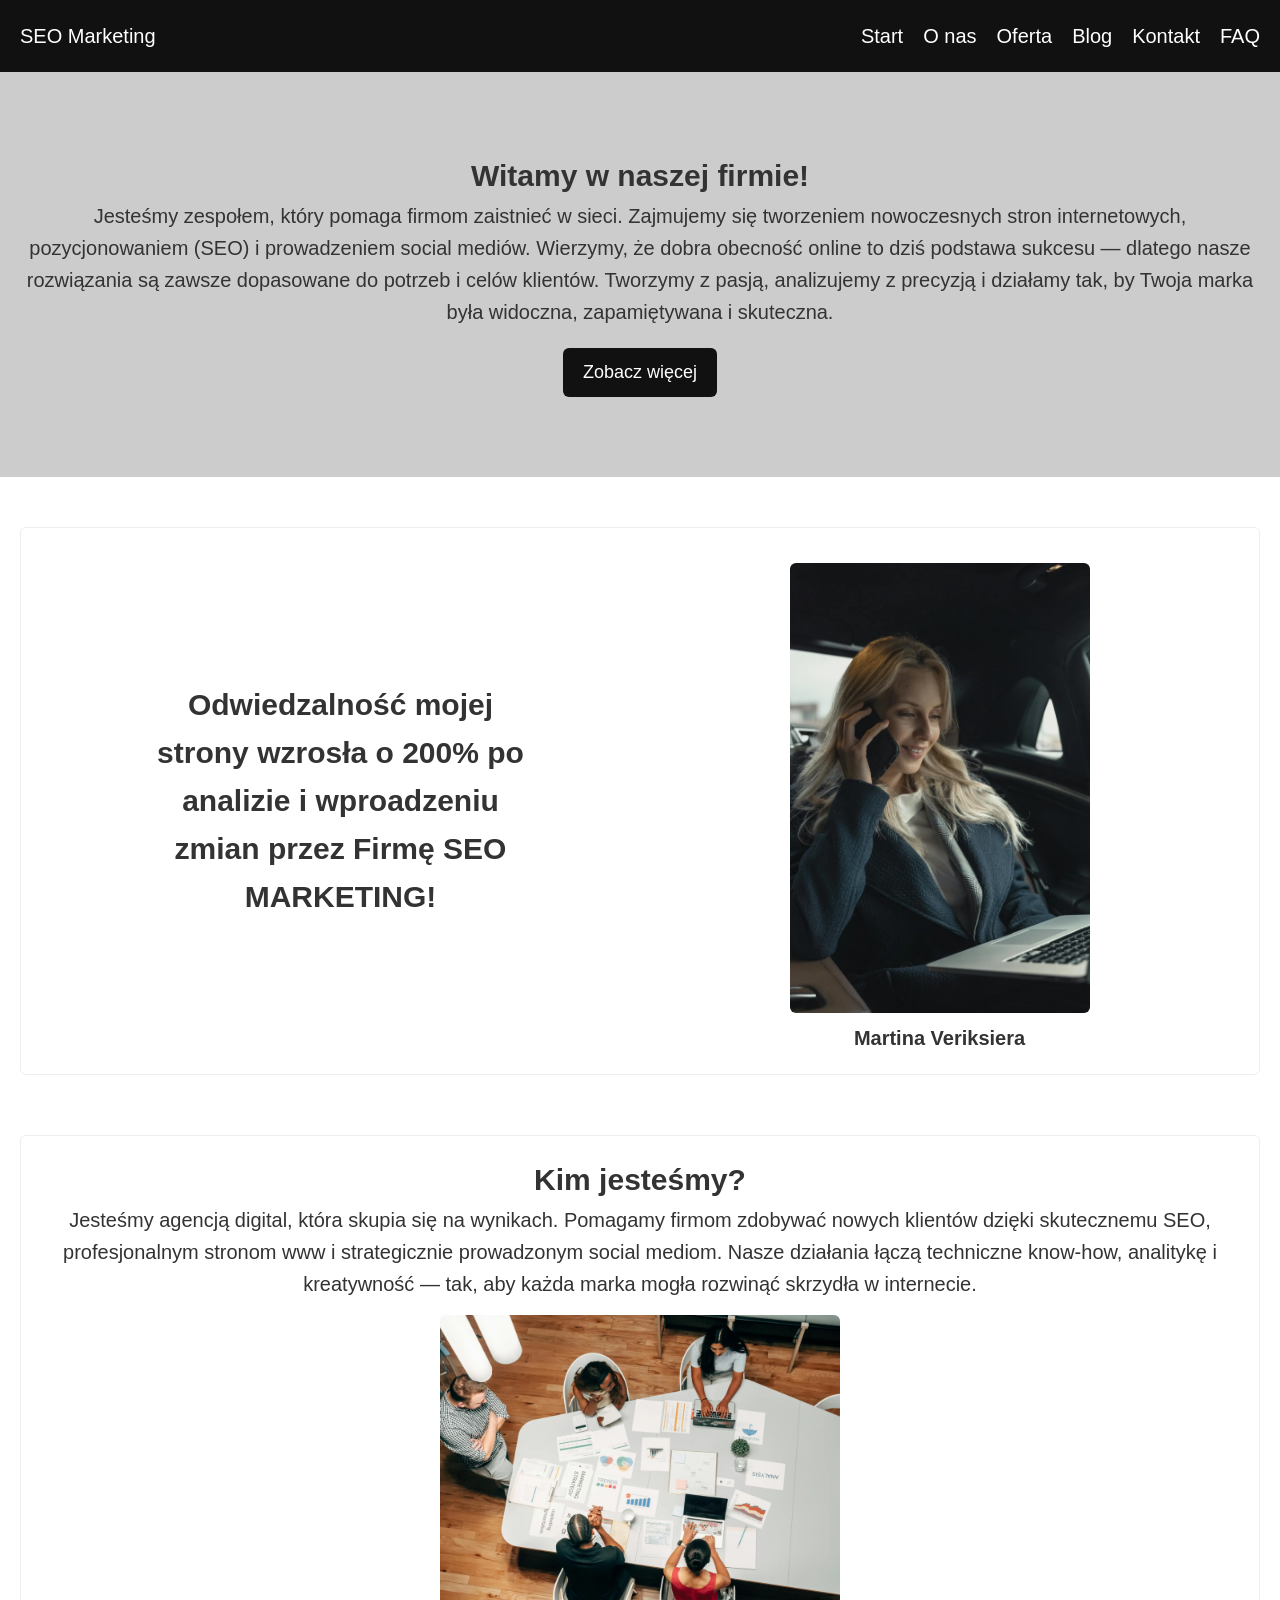
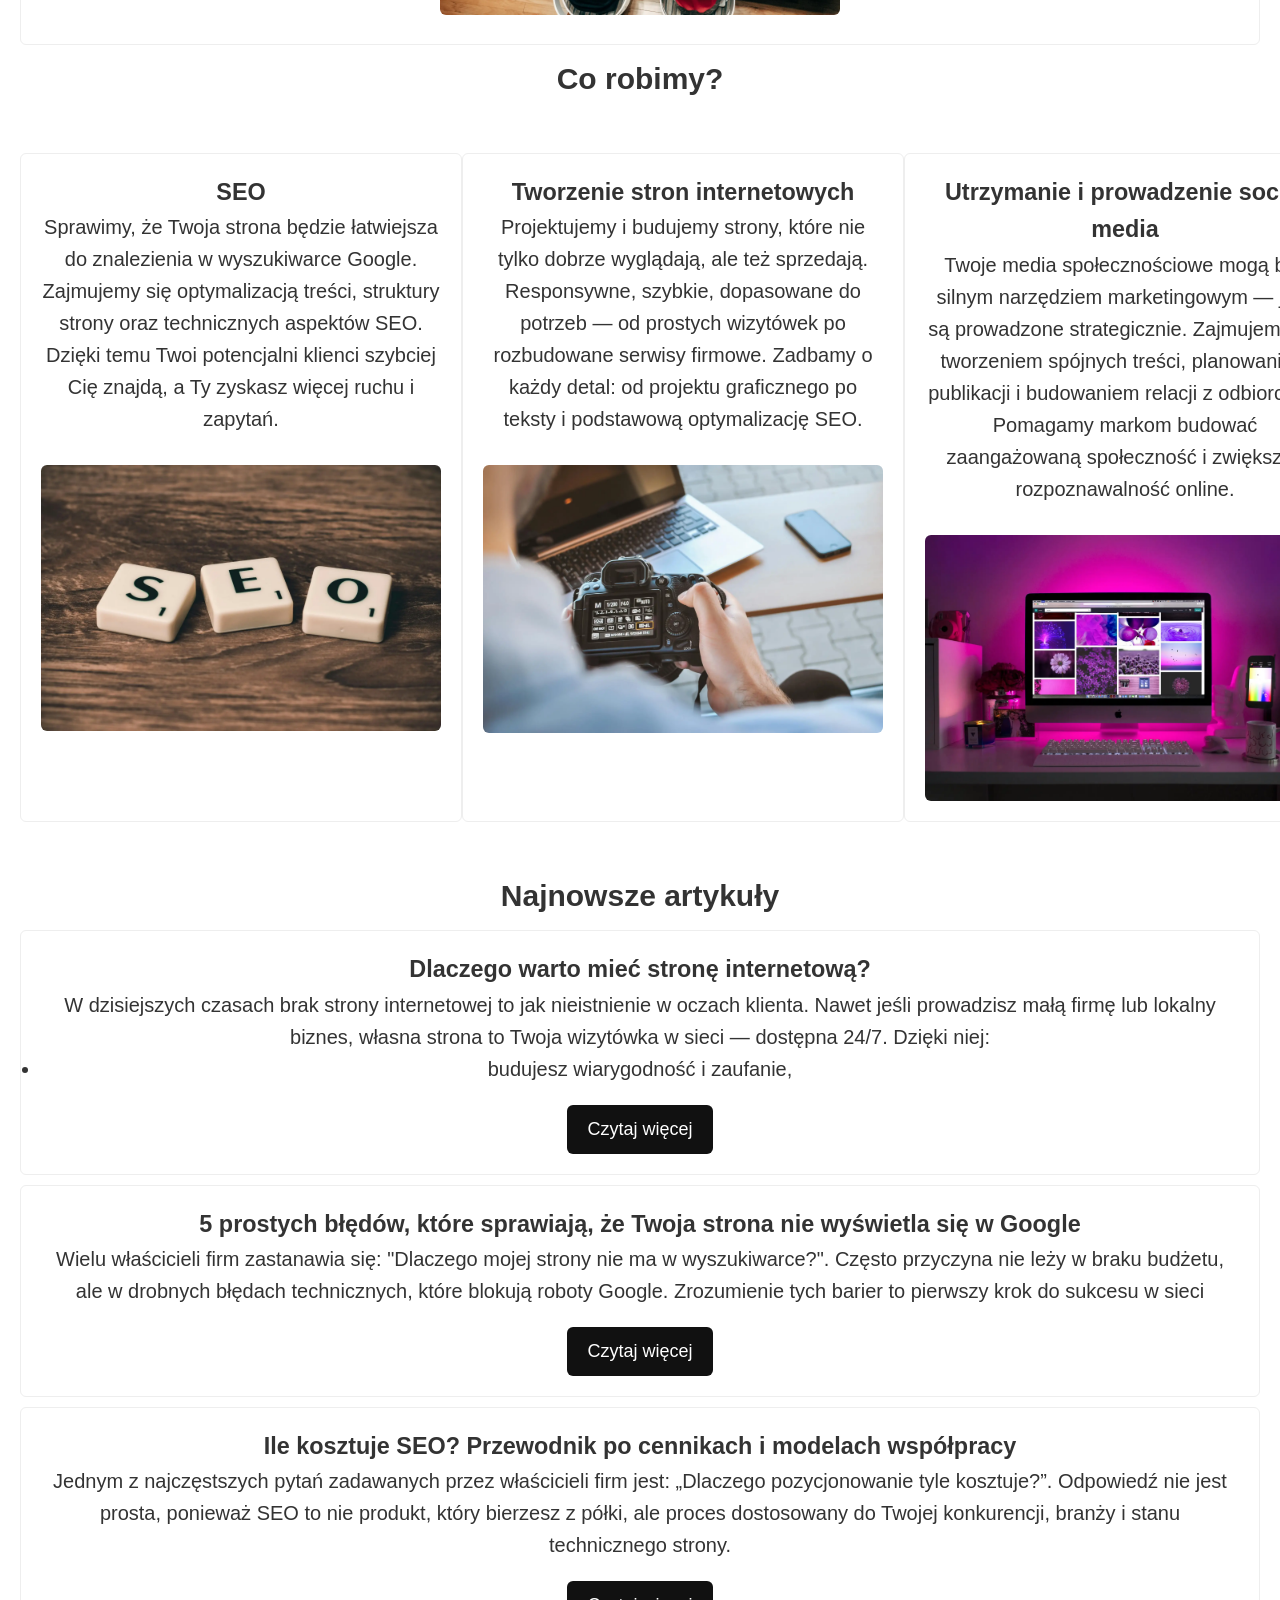
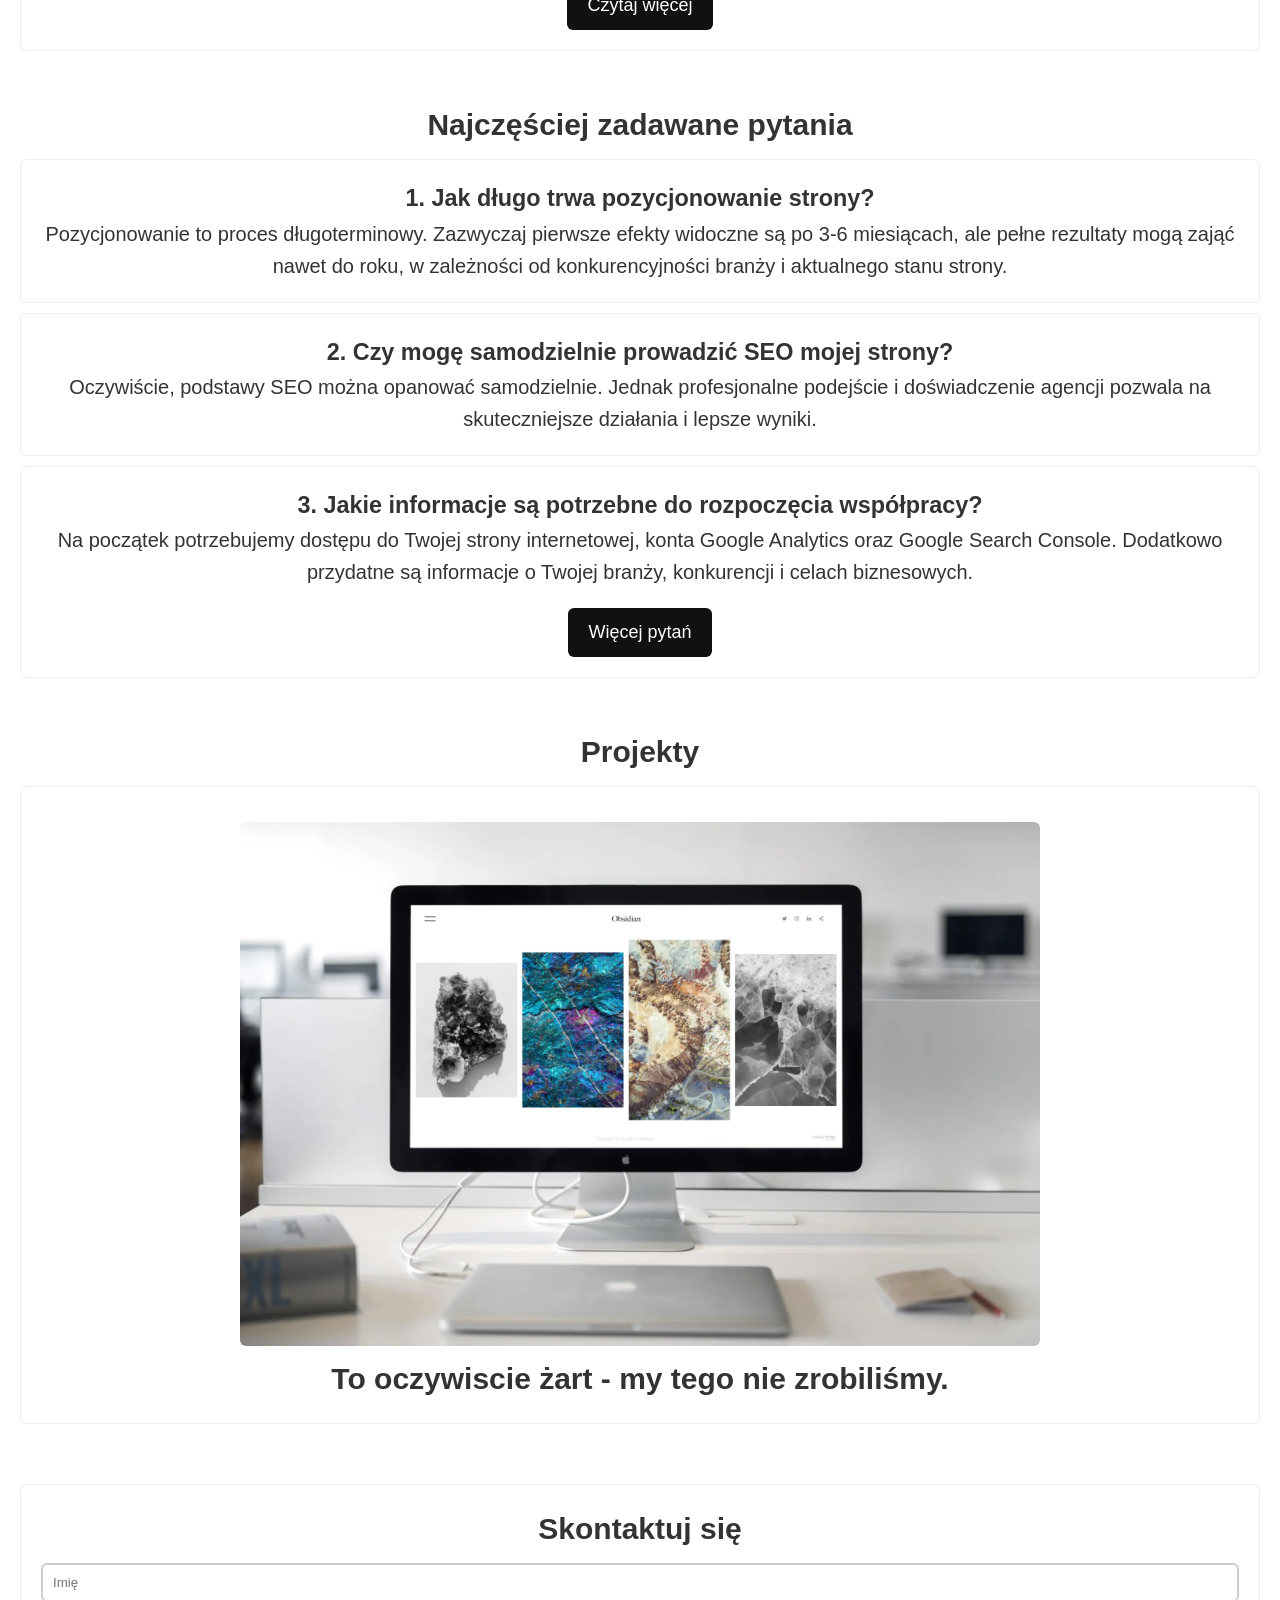
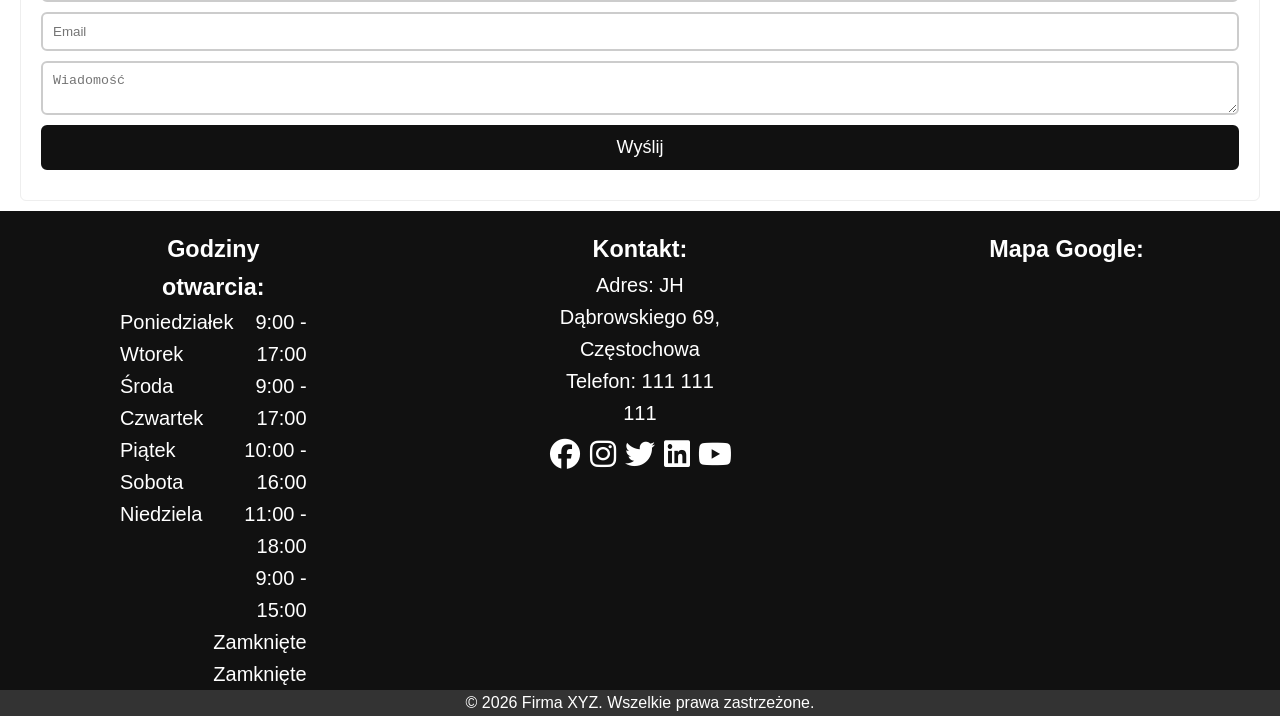
==== commit 62313da5: "improved click area in links, title in iframe, faster font loading" ====
--- a/index.html
+++ b/index.html
@@ -121,7 +121,7 @@
         Zajmujemy się tworzeniem nowoczesnych stron internetowych, pozycjonowaniem (SEO) i prowadzeniem social mediów.
         Wierzymy, że dobra obecność online to dziś podstawa sukcesu — dlatego nasze rozwiązania są zawsze dopasowane do potrzeb i celów klientów.
         Tworzymy z pasją, analizujemy z precyzją i działamy tak, by Twoja marka była widoczna, zapamiętywana i skuteczna.</p>
-    <button><a href="about/about.html">Zobacz więcej</a></button>
+    <a href="about/about.html" class="button-link">Zobacz więcej</a>
 </section>
 
 <section class="opinia">
@@ -204,7 +204,7 @@
             <li>budujesz wiarygodność i zaufanie,</li>
             </ul></p>
 
-            <button><a href="blog/article1.html">Czytaj więcej</a></button>
+            <a href="blog/article1.html" class="button-link">Czytaj więcej</a>
         </div>
     </article>
     
@@ -216,7 +216,7 @@
                 Często przyczyna nie leży w braku budżetu, ale w drobnych błędach technicznych, które blokują roboty Google. 
                 Zrozumienie tych barier to pierwszy krok do sukcesu w sieci</p>
 
-            <button><a href="blog/article2.html">Czytaj więcej</a></button>
+            <a href="blog/article2.html" class="button-link">Czytaj więcej</a>
         </div>
     </article>
 
@@ -228,7 +228,7 @@
                 Odpowiedź nie jest prosta, ponieważ SEO to nie produkt, który bierzesz z półki, 
                 ale proces dostosowany do Twojej konkurencji, branży i stanu technicznego strony.</p>
 
-            <button><a href="blog/article3.html">Czytaj więcej</a></button>
+            <a href="blog/article3.html" class="button-link">Czytaj więcej</a>
         </div>
     </article>
 
@@ -254,7 +254,7 @@
             <h3>3. Jakie informacje są potrzebne do rozpoczęcia współpracy?</h3>
             <p>Na początek potrzebujemy dostępu do Twojej strony internetowej, konta Google Analytics oraz Google Search Console. 
                 Dodatkowo przydatne są informacje o Twojej branży, konkurencji i celach biznesowych.</p>
-            <button><a href="faq/faq.html">Więcej pytań</a></button>
+            <a href="faq/faq.html" class="button-link">Więcej pytań</a>
         </div>
     </div>
 </section>
@@ -318,7 +318,7 @@
         </div>
         <div class="col-1">
             <h3>Mapa Google:</h3>
-            <iframe src="https://www.google.com/maps/embed?pb=!1m10!1m8!1m3!1d727.2451090028206!2d19.468840865619192!3d51.17419026468823!3m2!1i1024!2i768!4f13.1!5e1!3m2!1spl!2spl!4v1767355858015!5m2!1spl!2spl" style="border:0;" allowfullscreen="" loading="lazy" referrerpolicy="no-referrer-when-downgrade"></iframe>
+            <iframe src="https://www.google.com/maps/embed?pb=!1m10!1m8!1m3!1d727.2451090028206!2d19.468840865619192!3d51.17419026468823!3m2!1i1024!2i768!4f13.1!5e1!3m2!1spl!2spl!4v1767355858015!5m2!1spl!2spl" title="mapa" style="border:0;" allowfullscreen="" loading="lazy" referrerpolicy="no-referrer-when-downgrade"></iframe>
         </div>
     </div>
     <div class="footer-p">
